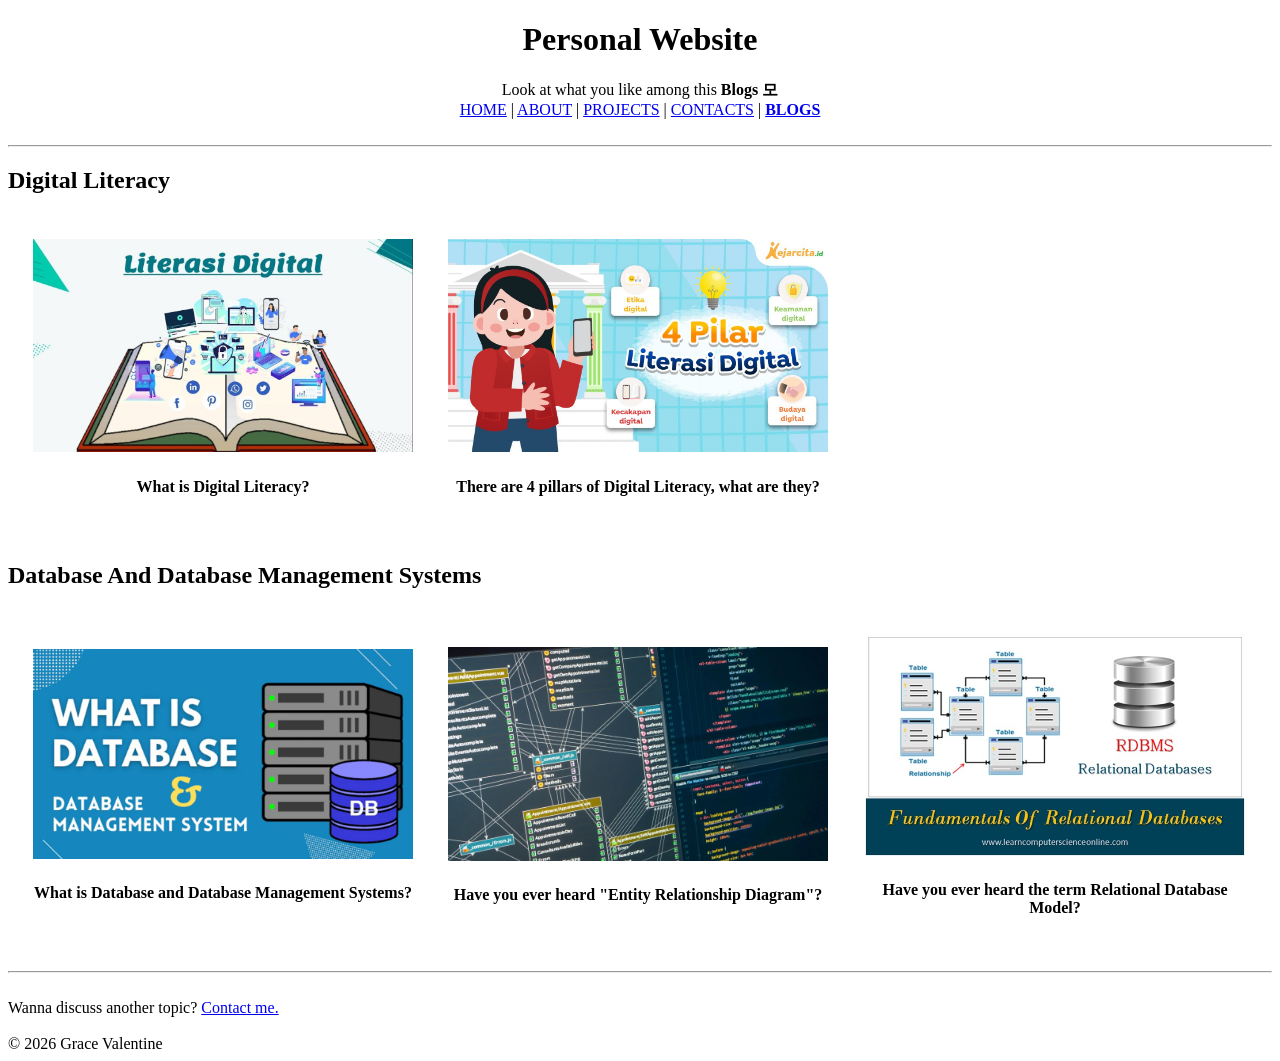
==== index.html @ 5778783c "rename blogs.html to index.html" ====
<!doctype html>
<html lang="en">
  <head>
    <meta charset="UTF-8" />
    <title>Grace Valentine</title>
  </head>

  <body>
    <h1><center>Personal Website</center></h1>
    <center>Look at what you like among this <strong>Blogs 모</strong></center>
    <nav>
      <center>
        <a href="home.html">HOME</a> |
        <a href="about.html">ABOUT</a> |
        <a href="projects.html">PROJECTS</a> |
        <a href="contacts.html">CONTACTS</a> |
        <a href="blogs.html"><strong>BLOGS</strong></a>
      </center>
      <br />
      <hr />
    </nav>
    <h2>Digital Literacy</h2>
    <table>
      <table border="0" cellspacing="15" cellpadding="10" ali>
        <tr>
            <td>
                <center>
                <a href="blog_belum_jadi.html"><img src="asset/litdig.png" alt="literasi digital itu penting banget" width="380"></a>
                <h4><strong> What is Digital Literacy?</strong></h4>
                </center>
            </td>
            <td>
                <center>
                <a href="blog_belum_jadi.html"><img src="asset/pilarlitdig.png" alt="4 pilar literasi digital" width="380"></a>
                <h4><strong>There are 4 pillars of Digital Literacy, what are they?</strong></h4>
                </center>
            </td>
        </tr>
    </table>

    <h2>Database And Database Management Systems</h2>
    <table>
      <table border="0" cellspacing="15" cellpadding="10">
        <tr>
            <td>
                <center>
                <a href="blog_belum_jadi.html"><img src="asset/dbms.png" alt="dbms" width="380"></a>
                <h4><strong> What is Database and Database Management Systems?</strong></h4>
                </center>
            </td>
            <td>
                <center>
                <a href="blog_belum_jadi.html"><img src="asset/erd.png" alt="entity relationship diagram" width="380"></a>
                <h4><strong>Have you ever heard "Entity Relationship Diagram"?</strong></h4>
                </center>
            </td>
            <td>
                <center>
                <a href="blog_belum_jadi.html"><img src="asset/relasional.png" alt="model relasional" width="380"></a>
                <h4><strong>Have you ever heard the term Relational Database Model?</strong></h4>
                </center>
            </td>
        </tr>
    </table>

    <hr><br>
    Wanna discuss another topic? <a href="contacts.html">Contact me.</a>
    <br><br>
    © 2026 Grace Valentine
  </body>
</html>
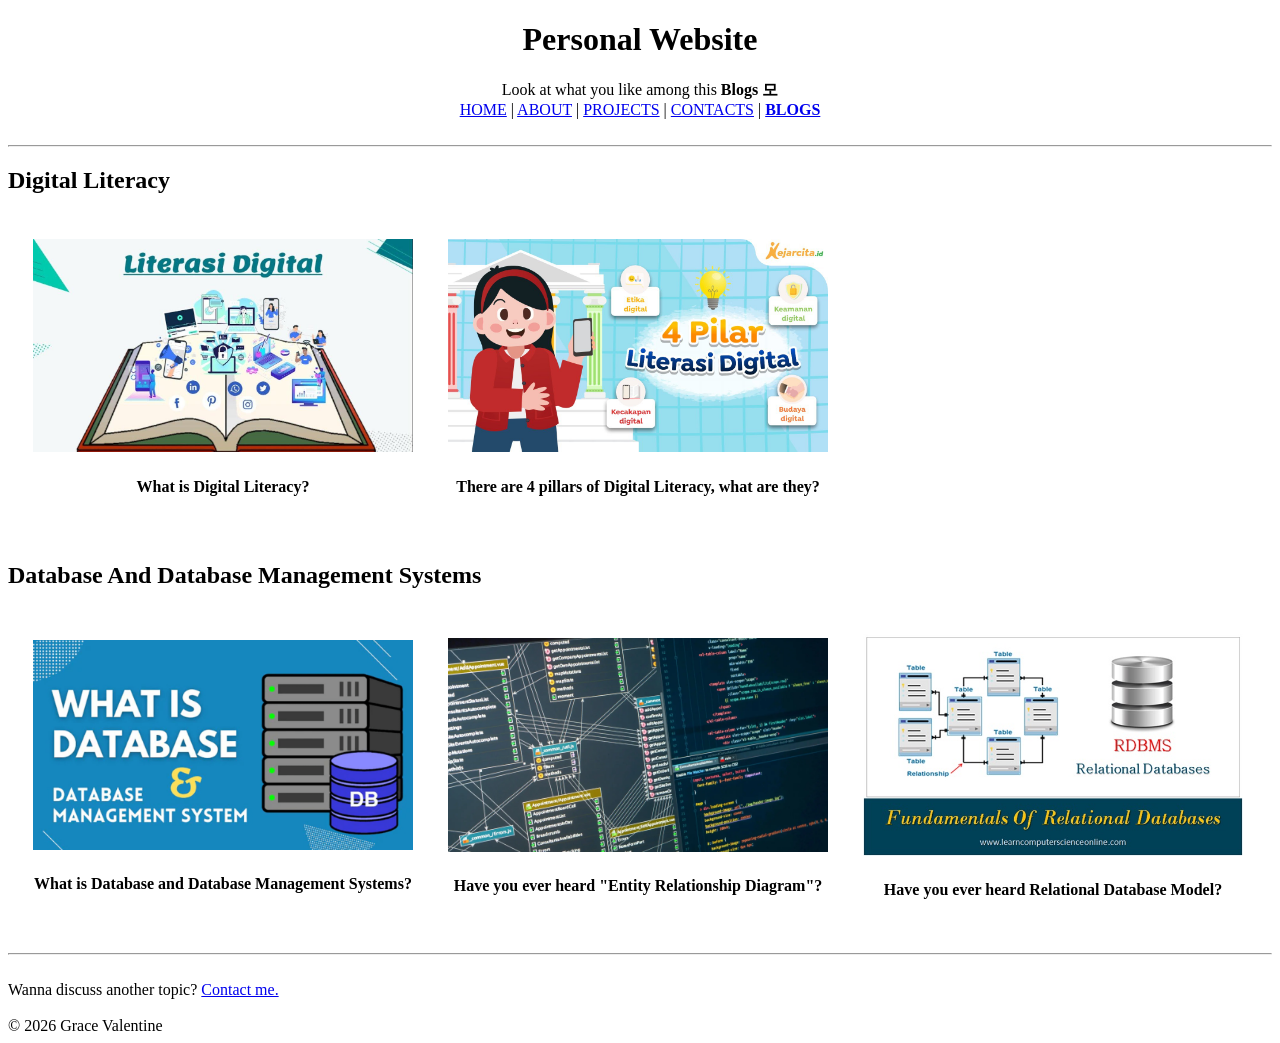
==== commit 6055957c: "finalduatopikblog" ====
--- a/index.html
+++ b/index.html
@@ -14,7 +14,7 @@
         <a href="about.html">ABOUT</a> |
         <a href="projects.html">PROJECTS</a> |
         <a href="contacts.html">CONTACTS</a> |
-        <a href="blogs.html"><strong>BLOGS</strong></a>
+        <a href="index.html"><strong>BLOGS</strong></a>
       </center>
       <br />
       <hr />
@@ -25,7 +25,7 @@
         <tr>
             <td>
                 <center>
-                <a href="blog_belum_jadi.html"><img src="asset/litdig.png" alt="literasi digital itu penting banget" width="380"></a>
+                <a href="defld.html"><img src="asset/litdig.png" alt="literasi digital itu penting banget" width="380"></a>
                 <h4><strong> What is Digital Literacy?</strong></h4>
                 </center>
             </td>
@@ -45,7 +45,7 @@
             <td>
                 <center>
                 <a href="blog_belum_jadi.html"><img src="asset/dbms.png" alt="dbms" width="380"></a>
-                <h4><strong> What is Database and Database Management Systems?</strong></h4>
+                <h4><strong>What is Database and Database Management Systems?</strong></h4>
                 </center>
             </td>
             <td>
@@ -57,7 +57,7 @@
             <td>
                 <center>
                 <a href="blog_belum_jadi.html"><img src="asset/relasional.png" alt="model relasional" width="380"></a>
-                <h4><strong>Have you ever heard the term Relational Database Model?</strong></h4>
+                <h4><strong>Have you ever heard Relational Database Model?</strong></h4>
                 </center>
             </td>
         </tr>
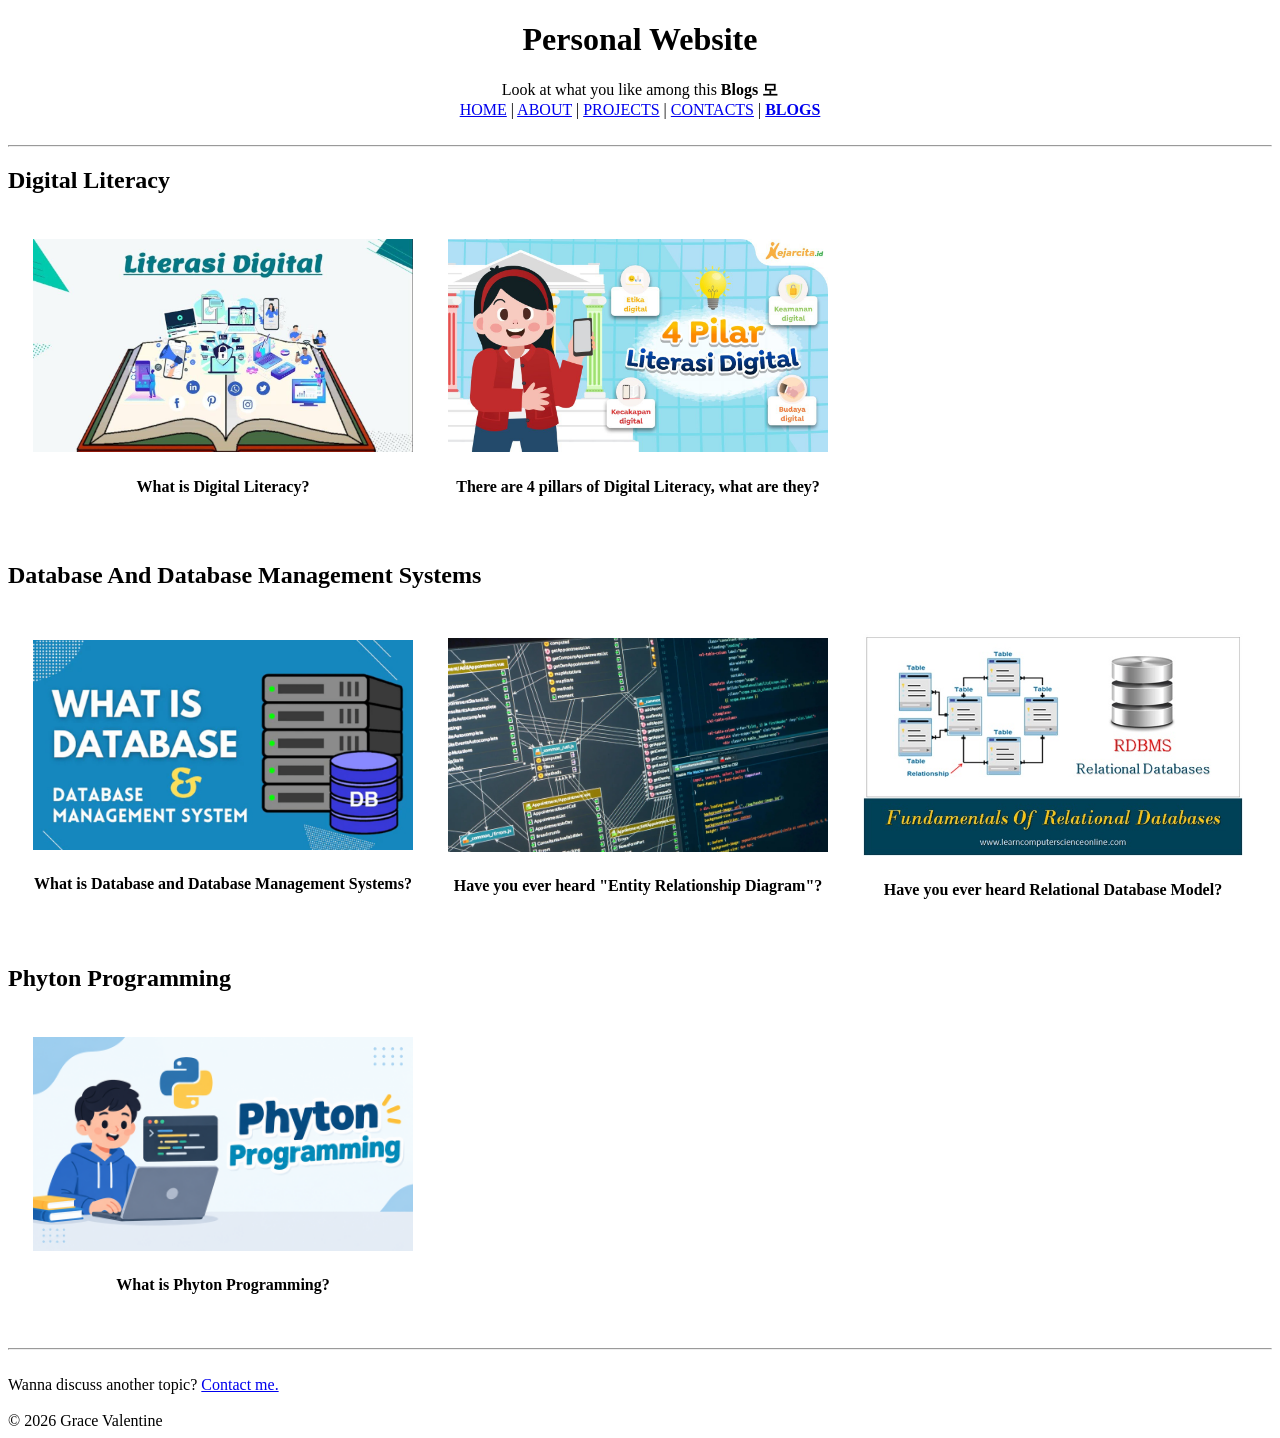
==== commit 586803cf: "phyton article" ====
--- a/index.html
+++ b/index.html
@@ -31,7 +31,7 @@
             </td>
             <td>
                 <center>
-                <a href="blog_belum_jadi.html"><img src="asset/pilarlitdig.png" alt="4 pilar literasi digital" width="380"></a>
+                <a href="pilld.html"><img src="asset/pilarlitdig.png" alt="4 pilar literasi digital" width="380"></a>
                 <h4><strong>There are 4 pillars of Digital Literacy, what are they?</strong></h4>
                 </center>
             </td>
@@ -44,20 +44,33 @@
         <tr>
             <td>
                 <center>
-                <a href="blog_belum_jadi.html"><img src="asset/dbms.png" alt="dbms" width="380"></a>
+                <a href="dbms.html"><img src="asset/dbms.png" alt="dbms" width="380"></a>
                 <h4><strong>What is Database and Database Management Systems?</strong></h4>
                 </center>
             </td>
             <td>
                 <center>
-                <a href="blog_belum_jadi.html"><img src="asset/erd.png" alt="entity relationship diagram" width="380"></a>
+                <a href="erd.html"><img src="asset/erd.png" alt="entity relationship diagram" width="380"></a>
                 <h4><strong>Have you ever heard "Entity Relationship Diagram"?</strong></h4>
                 </center>
             </td>
             <td>
                 <center>
-                <a href="blog_belum_jadi.html"><img src="asset/relasional.png" alt="model relasional" width="380"></a>
+                <a href="mr.html"><img src="asset/relasional.png" alt="model relasional" width="380"></a>
                 <h4><strong>Have you ever heard Relational Database Model?</strong></h4>
+                </center>
+            </td>
+        </tr>
+    </table>
+
+    <h2>Phyton Programming</h2>
+    <table>
+      <table border="0" cellspacing="15" cellpadding="10">
+        <tr>
+            <td>
+                <center>
+                <a href="blog_belum_jadi.html"><img src="asset/phyton.png" alt="phyton programming" width="380"></a>
+                <h4><strong>What is Phyton Programming?</strong></h4>
                 </center>
             </td>
         </tr>
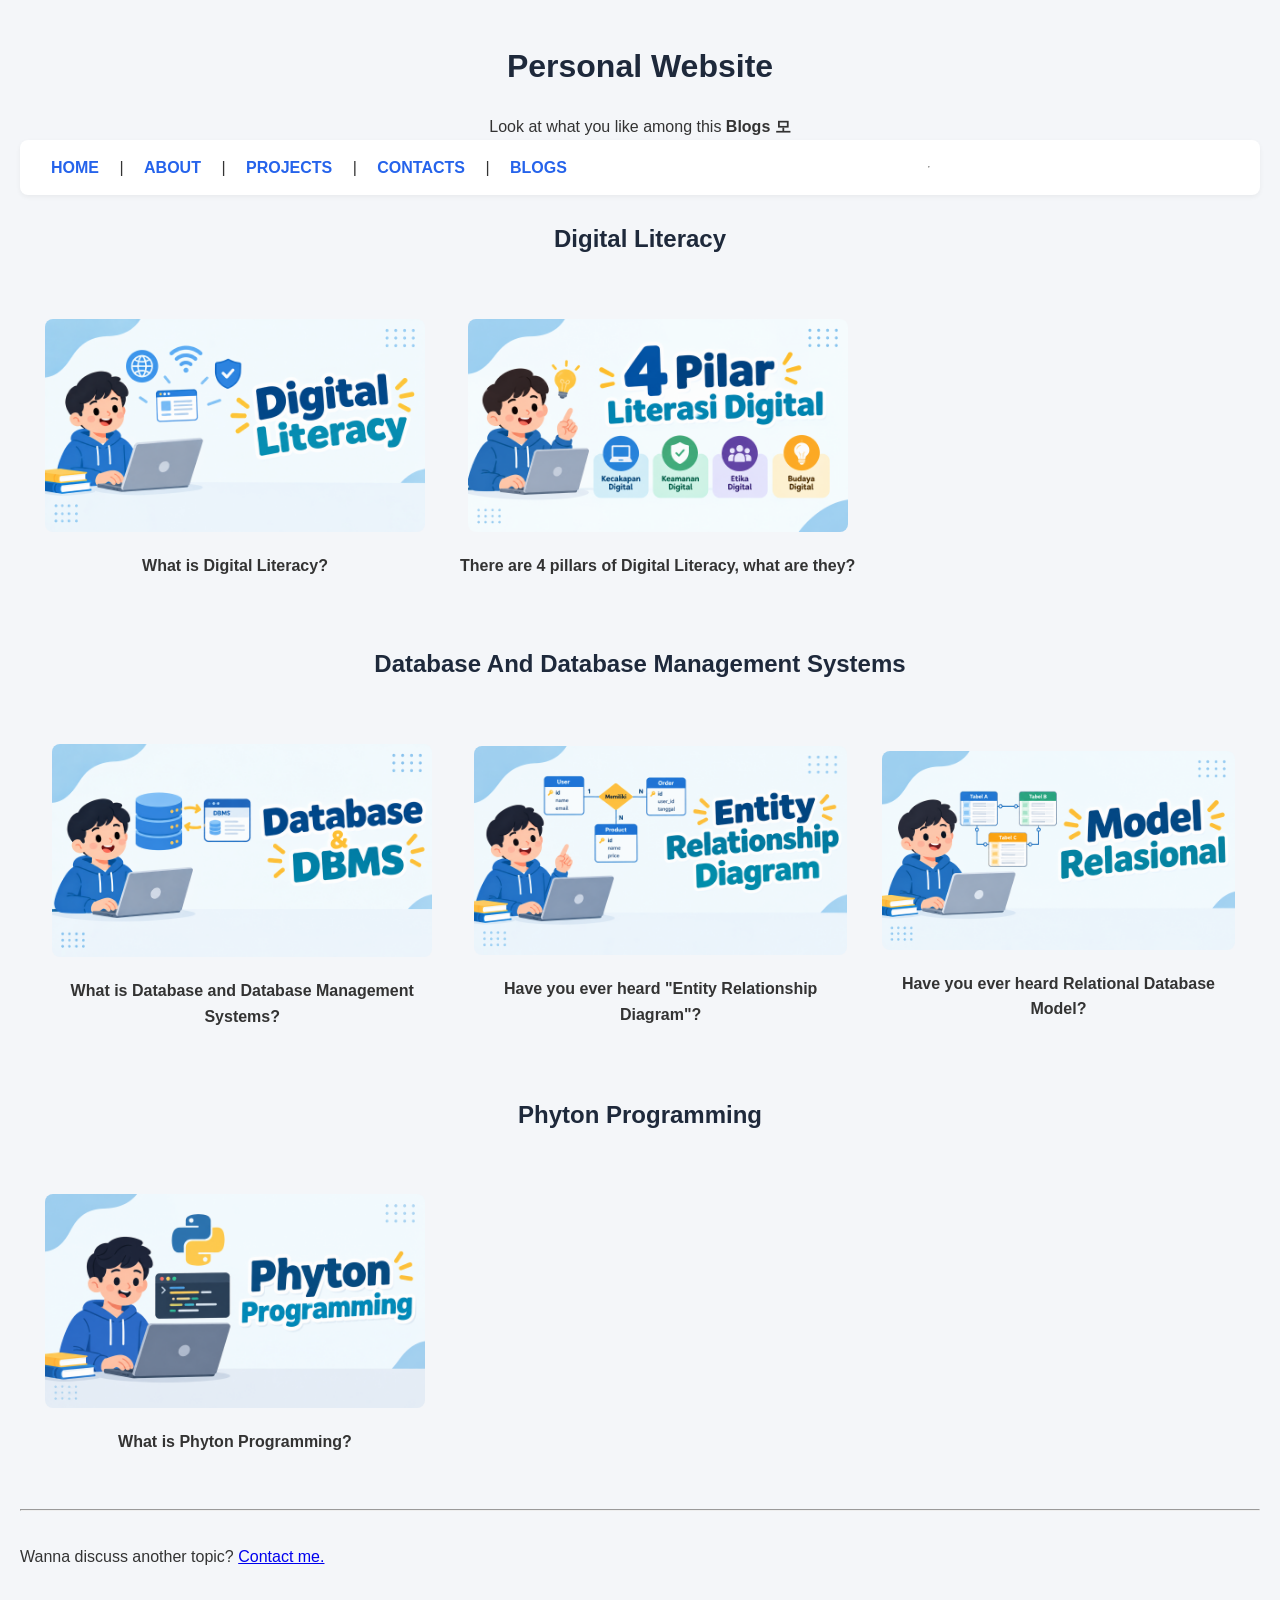
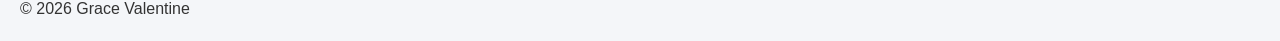
==== commit 4744e4a1: "ngebuat stylenya" ====
--- a/index.html
+++ b/index.html
@@ -3,6 +3,7 @@
   <head>
     <meta charset="UTF-8" />
     <title>Grace Valentine</title>
+    <link rel="stylesheet" href="style.css">
   </head>
 
   <body>
--- a/style.css
+++ b/style.css
@@ -0,0 +1,104 @@
+/* =========================================================
+   1. ELEMENT SELECTOR & RESET DASAR (Selector Jenis 1)
+   ========================================================= */
+body {
+  font-family: 'Segoe UI', Arial, sans-serif; /* Tipografi */
+  background-color: #f4f6f9;               /* Warna Latar Website */
+  color: #333333;                          /* Warna Teks Utama */
+  margin: 0;
+  padding: 20px;
+  line-height: 1.6;
+}
+
+/* Grouping Selector (Selector Jenis 2) */
+h1, h2, h3 {
+  color: #1e293b;
+  text-align: center;
+}
+
+/* =========================================================
+   2. HOVER, TRANSITION & ANIMATION (Efek Interaktif)
+   ========================================================= */
+/* Animations @keyframes (Animasi Otomatis Modul) */
+@keyframes fadeIn {
+  from {
+    opacity: 0;
+    transform: translateY(-10px);
+  }
+  to {
+    opacity: 1;
+    transform: translateY(0);
+  }
+}
+
+/* Terapkan Animasi pada Judul Utama */
+h1 {
+  animation: fadeIn 1s ease-in-out;
+}
+
+/* =========================================================
+   3. FLEXBOX UNTUK NAVIGASI (Menejemen Layout Navigasi)
+   ========================================================= */
+nav {
+  display: flex;                 /* Flex Container */
+  justify-content: center;       /* Rata Tengah Horisontal */
+  align-items: center;           /* Rata Tengah Vertikal */
+  gap: 15px;                     /* Jarak antar Link */
+  background-color: #ffffff;
+  padding: 15px;
+  border-radius: 8px;
+  box-shadow: 0 2px 5px rgba(0,0,0,0.05);
+  margin-bottom: 25px;
+}
+
+nav a {
+  text-decoration: none;
+  color: #2563eb;
+  font-weight: bold;
+  padding: 8px 16px;
+  border-radius: 5px;
+  transition: all 0.3s ease;     /* Transisi Halus */
+}
+
+/* Efek HOVER pada Navigasi */
+nav a:hover {
+  background-color: #2563eb;
+  color: #ffffff;
+  transform: translateY(-2px);    /* Efek terangkat sedikit */
+}
+
+/* =========================================================
+   4. BOX MODEL & CLASS SELECTOR (Selector Jenis 3)
+   ========================================================= */
+/* Class Selector untuk Kontainer/Kartu Konten */
+.container {
+  max-width: 800px;
+  margin: 0 auto;
+  background-color: #ffffff;
+  
+  /* Penerapan BOX MODEL lengkap */
+  padding: 25px;                  /* Padding (Jarak Dalam) */
+  border: 1px solid #e2e8f0;      /* Border (Bingkai) */
+  border-radius: 10px;            /* Sudut Membulat */
+  margin-bottom: 20px;            /* Margin (Jarak Luar) */
+}
+
+/* Styling Gambar agar Responsif & Rapi */
+img {
+  max-width: 100%;
+  height: auto;
+  display: block;
+  margin: 15px auto;
+  border-radius: 8px;
+}
+
+/* =========================================================
+   5. ID SELECTOR (Selector Jenis 4)
+   ========================================================= */
+#footer {
+  text-align: center;
+  margin-top: 30px;
+  font-size: 14px;
+  color: #64748b;
+  padding: 10px;
+}
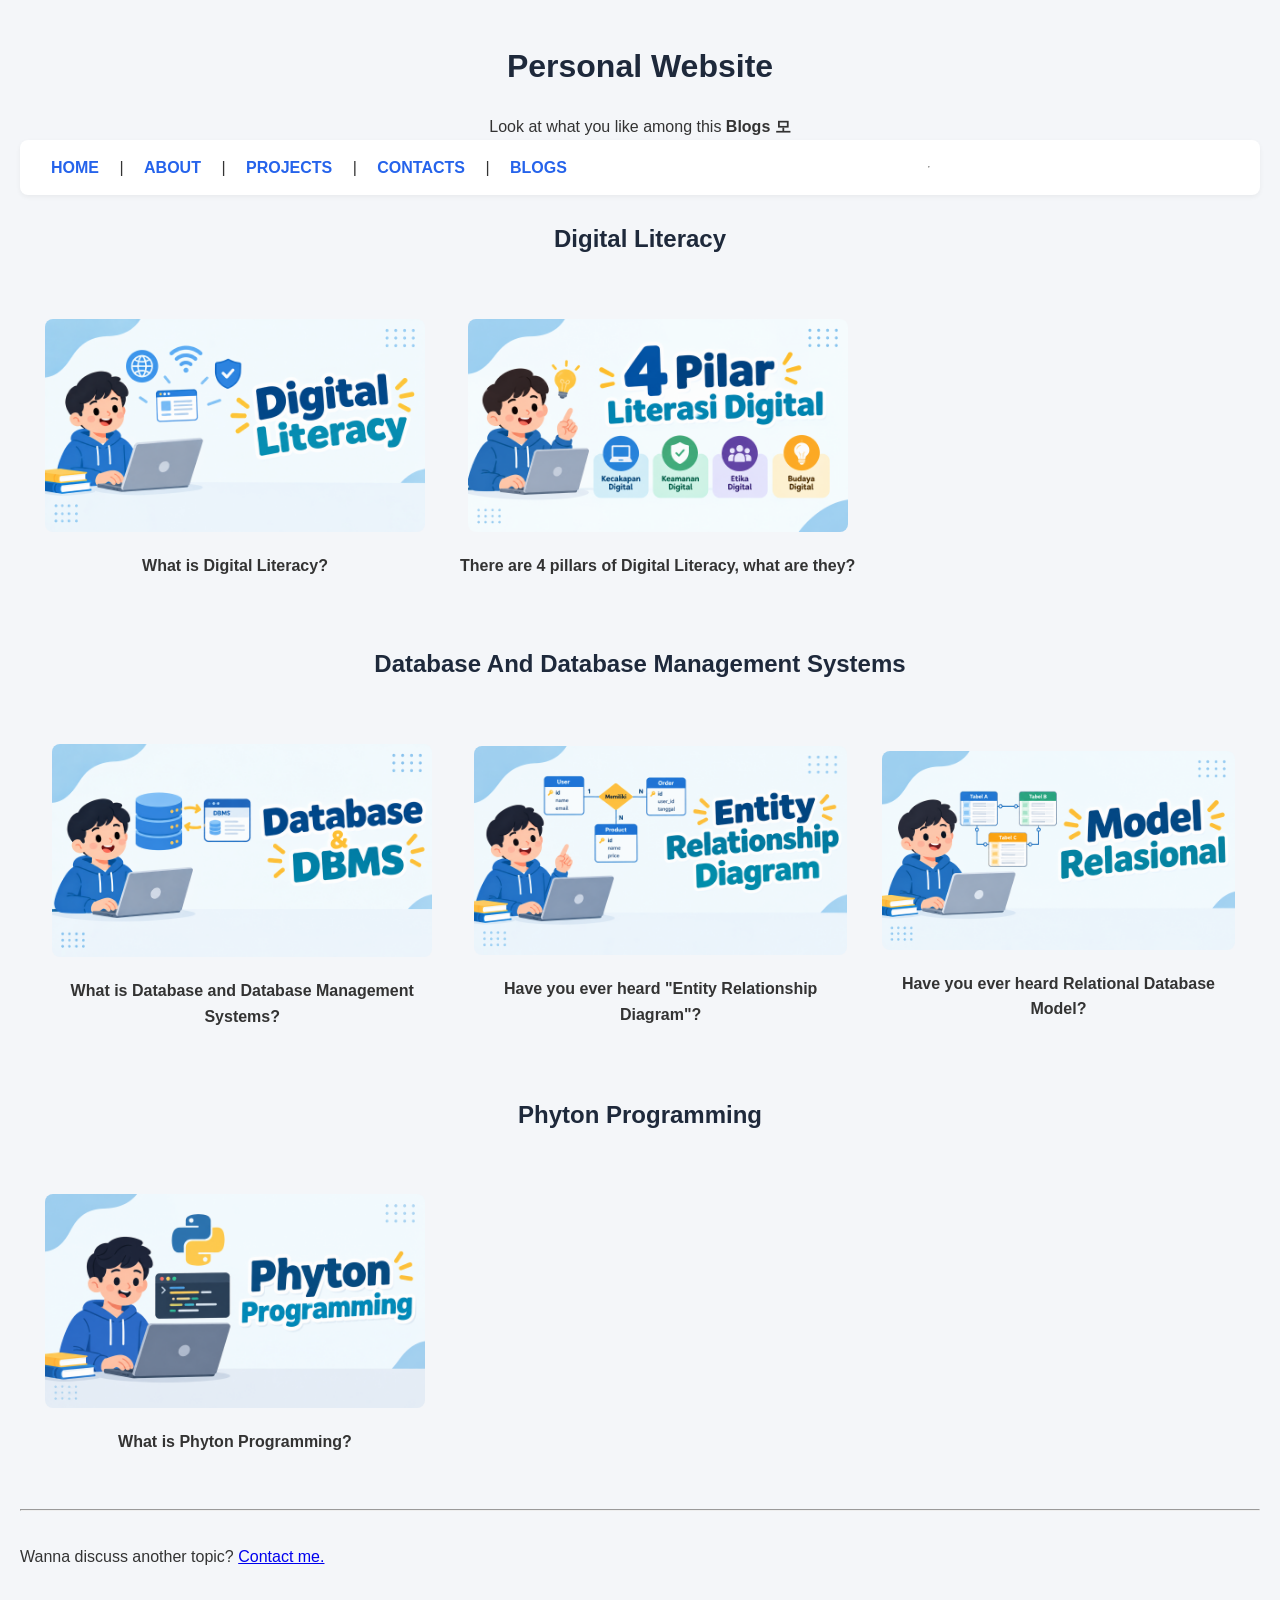
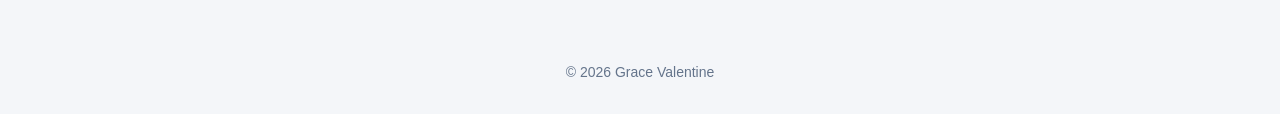
==== commit bfd01fa3: "kelas blogs" ====
--- a/index.html
+++ b/index.html
@@ -7,79 +7,98 @@
   </head>
 
   <body>
-    <h1><center>Personal Website</center></h1>
-    <center>Look at what you like among this <strong>Blogs 모</strong></center>
-    <nav>
+    <div id="header">
+      <h1><center>Personal Website</center></h1>
+      <center>Look at what you like among this <strong>Blogs 모</strong></center>
+    <nav class="menu">
       <center>
         <a href="home.html">HOME</a> |
         <a href="about.html">ABOUT</a> |
         <a href="projects.html">PROJECTS</a> |
         <a href="contacts.html">CONTACTS</a> |
         <a href="index.html"><strong>BLOGS</strong></a>
-      </center>
+      </center>  
       <br />
       <hr />
     </nav>
+    </div>
+    
+    <div class="wadah">
     <h2>Digital Literacy</h2>
-    <table>
+    <table class="tabel-blog">
       <table border="0" cellspacing="15" cellpadding="10" ali>
         <tr>
             <td>
+              <div class="kartu-blog">
                 <center>
                 <a href="defld.html"><img src="asset/litdig.png" alt="literasi digital itu penting banget" width="380"></a>
                 <h4><strong> What is Digital Literacy?</strong></h4>
                 </center>
+              </div>
             </td>
             <td>
+              <div class="kartu-blog">
                 <center>
                 <a href="pilld.html"><img src="asset/pilarlitdig.png" alt="4 pilar literasi digital" width="380"></a>
                 <h4><strong>There are 4 pillars of Digital Literacy, what are they?</strong></h4>
                 </center>
+              </div>
             </td>
         </tr>
     </table>
 
     <h2>Database And Database Management Systems</h2>
-    <table>
+    <table class="tabel-blog">
       <table border="0" cellspacing="15" cellpadding="10">
         <tr>
             <td>
+              <div class="kartu-blog">
                 <center>
                 <a href="dbms.html"><img src="asset/dbms.png" alt="dbms" width="380"></a>
                 <h4><strong>What is Database and Database Management Systems?</strong></h4>
                 </center>
+              </div>
             </td>
             <td>
+              <div class="kartu-blog">
                 <center>
                 <a href="erd.html"><img src="asset/erd.png" alt="entity relationship diagram" width="380"></a>
                 <h4><strong>Have you ever heard "Entity Relationship Diagram"?</strong></h4>
                 </center>
+              </div>
             </td>
             <td>
+              <div class="kartu-blog">
                 <center>
                 <a href="mr.html"><img src="asset/relasional.png" alt="model relasional" width="380"></a>
                 <h4><strong>Have you ever heard Relational Database Model?</strong></h4>
                 </center>
+              </div>
             </td>
         </tr>
     </table>
 
     <h2>Phyton Programming</h2>
-    <table>
+    <table class="tabel-blog">
       <table border="0" cellspacing="15" cellpadding="10">
         <tr>
             <td>
+              <div class="kartu-blog">
                 <center>
                 <a href="blog_belum_jadi.html"><img src="asset/phyton.png" alt="phyton programming" width="380"></a>
                 <h4><strong>What is Phyton Programming?</strong></h4>
                 </center>
+              </div>
             </td>
         </tr>
     </table>
 
     <hr><br>
     Wanna discuss another topic? <a href="contacts.html">Contact me.</a>
+    </div>
     <br><br>
-    © 2026 Grace Valentine
+    <div id="footer">
+      © 2026 Grace Valentine
+    </div>
   </body>
 </html>
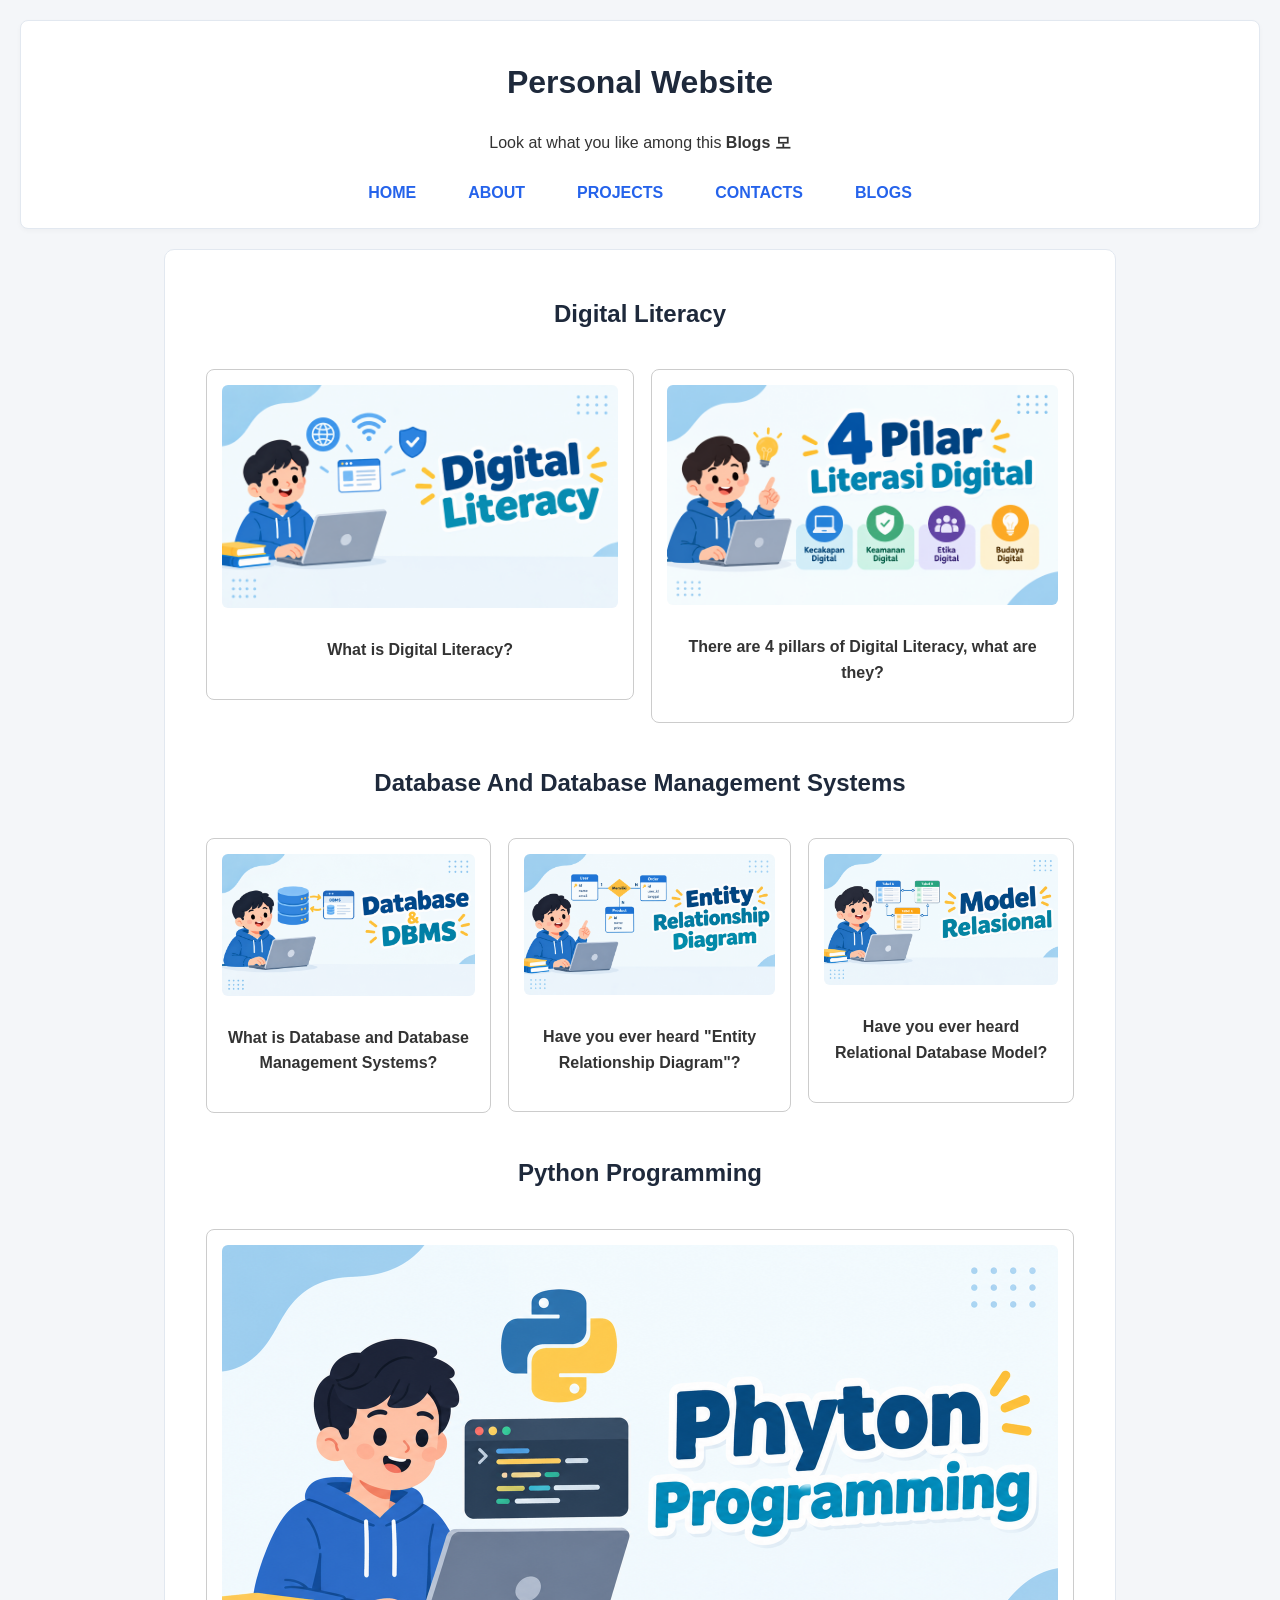
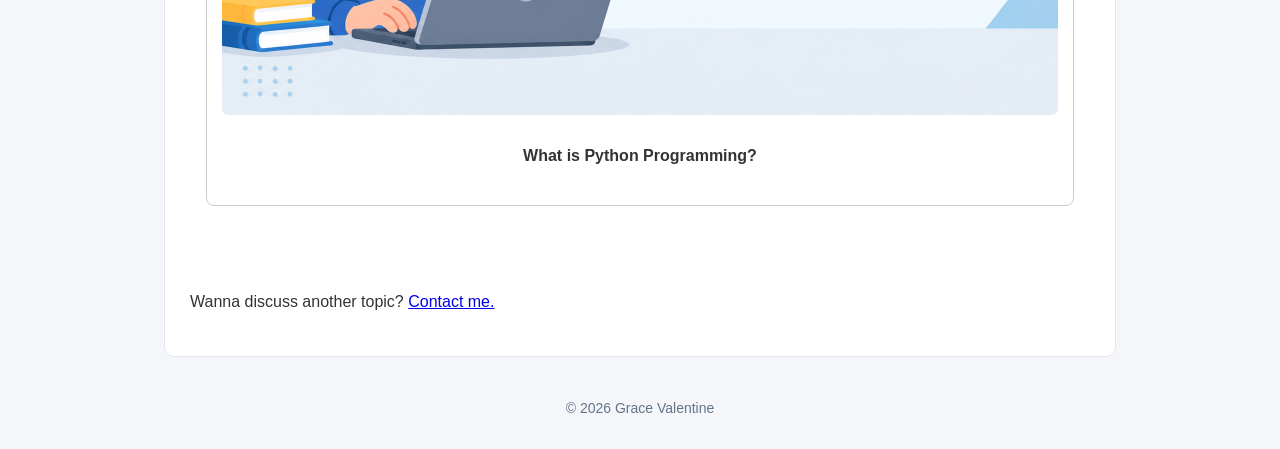
==== commit 61f7f0e5: "style blogs konsisten" ====
--- a/index.html
+++ b/index.html
@@ -8,95 +8,77 @@
 
   <body>
     <div id="header">
-      <h1><center>Personal Website</center></h1>
-      <center>Look at what you like among this <strong>Blogs 모</strong></center>
-    <nav class="menu">
-      <center>
-        <a href="home.html">HOME</a> |
-        <a href="about.html">ABOUT</a> |
-        <a href="projects.html">PROJECTS</a> |
-        <a href="contacts.html">CONTACTS</a> |
+      <h1>Personal Website</h1>
+      <p>Look at what you like among this <strong>Blogs 모</strong></p>
+
+      <nav class="menu">
+        <a href="home.html">HOME</a>
+        <a href="about.html">ABOUT</a>
+        <a href="projects.html">PROJECTS</a>
+        <a href="contacts.html">CONTACTS</a>
         <a href="index.html"><strong>BLOGS</strong></a>
-      </center>  
-      <br />
-      <hr />
-    </nav>
+      </nav>
     </div>
     
     <div class="wadah">
-    <h2>Digital Literacy</h2>
-    <table class="tabel-blog">
-      <table border="0" cellspacing="15" cellpadding="10" ali>
+      <h2>Digital Literacy</h2>
+      <table class="tabel-blog">
         <tr>
-            <td>
-              <div class="kartu-blog">
-                <center>
-                <a href="defld.html"><img src="asset/litdig.png" alt="literasi digital itu penting banget" width="380"></a>
-                <h4><strong> What is Digital Literacy?</strong></h4>
-                </center>
-              </div>
-            </td>
-            <td>
-              <div class="kartu-blog">
-                <center>
-                <a href="pilld.html"><img src="asset/pilarlitdig.png" alt="4 pilar literasi digital" width="380"></a>
-                <h4><strong>There are 4 pillars of Digital Literacy, what are they?</strong></h4>
-                </center>
-              </div>
-            </td>
+          <td>
+            <div class="kartu-blog">
+              <a href="defld.html"><img src="asset/litdig.png" alt="literasi digital itu penting banget"></a>
+              <h4>What is Digital Literacy?</h4>
+            </div>
+          </td>
+          <td>
+            <div class="kartu-blog">
+              <a href="pilld.html"><img src="asset/pilarlitdig.png" alt="4 pilar literasi digital"></a>
+              <h4>There are 4 pillars of Digital Literacy, what are they?</h4>
+            </div>
+          </td>
         </tr>
-    </table>
+      </table>
 
-    <h2>Database And Database Management Systems</h2>
-    <table class="tabel-blog">
-      <table border="0" cellspacing="15" cellpadding="10">
+      <h2>Database And Database Management Systems</h2>
+      <table class="tabel-blog">
         <tr>
-            <td>
-              <div class="kartu-blog">
-                <center>
-                <a href="dbms.html"><img src="asset/dbms.png" alt="dbms" width="380"></a>
-                <h4><strong>What is Database and Database Management Systems?</strong></h4>
-                </center>
-              </div>
-            </td>
-            <td>
-              <div class="kartu-blog">
-                <center>
-                <a href="erd.html"><img src="asset/erd.png" alt="entity relationship diagram" width="380"></a>
-                <h4><strong>Have you ever heard "Entity Relationship Diagram"?</strong></h4>
-                </center>
-              </div>
-            </td>
-            <td>
-              <div class="kartu-blog">
-                <center>
-                <a href="mr.html"><img src="asset/relasional.png" alt="model relasional" width="380"></a>
-                <h4><strong>Have you ever heard Relational Database Model?</strong></h4>
-                </center>
-              </div>
-            </td>
+          <td>
+            <div class="kartu-blog">
+              <a href="dbms.html"><img src="asset/dbms.png" alt="dbms"></a>
+              <h4>What is Database and Database Management Systems?</h4>
+            </div>
+          </td>
+          <td>
+            <div class="kartu-blog">
+              <a href="erd.html"><img src="asset/erd.png" alt="entity relationship diagram"></a>
+              <h4>Have you ever heard "Entity Relationship Diagram"?</h4>
+            </div>
+          </td>
+          <td>
+            <div class="kartu-blog">
+              <a href="mr.html"><img src="asset/relasional.png" alt="model relasional"></a>
+              <h4>Have you ever heard Relational Database Model?</h4>
+            </div>
+          </td>
         </tr>
-    </table>
+      </table>
 
-    <h2>Phyton Programming</h2>
-    <table class="tabel-blog">
-      <table border="0" cellspacing="15" cellpadding="10">
+      <h2>Python Programming</h2>
+      <table class="tabel-blog">
         <tr>
-            <td>
-              <div class="kartu-blog">
-                <center>
-                <a href="blog_belum_jadi.html"><img src="asset/phyton.png" alt="phyton programming" width="380"></a>
-                <h4><strong>What is Phyton Programming?</strong></h4>
-                </center>
-              </div>
-            </td>
+          <td>
+            <div class="kartu-blog">
+              <a href="blog_belum_jadi.html"><img src="asset/phyton.png" alt="python programming"></a>
+              <h4>What is Python Programming?</h4>
+            </div>
+          </td>
         </tr>
-    </table>
+      </table>
 
-    <hr><br>
-    Wanna discuss another topic? <a href="contacts.html">Contact me.</a>
+      <br />
+      <p>Wanna discuss another topic? <a href="contacts.html">Contact me.</a></p>
     </div>
-    <br><br>
+
     <div id="footer">
       © 2026 Grace Valentine
     </div>
--- a/style.css
+++ b/style.css
@@ -2,24 +2,23 @@
    1. ELEMENT SELECTOR & RESET DASAR (Selector Jenis 1)
    ========================================================= */
 body {
-  font-family: 'Segoe UI', Arial, sans-serif; /* Tipografi */
-  background-color: #f4f6f9;               /* Warna Latar Website */
-  color: #333333;                          /* Warna Teks Utama */
+  font-family: Arial, sans-serif;  /* Sesuai contoh modul */
+  background-color: #f4f6f9;       /* Warna latar lembut */
+  color: #333333;                  /* Warna teks utama */
   margin: 0;
   padding: 20px;
   line-height: 1.6;
 }
 
-/* Grouping Selector (Selector Jenis 2) */
+/* Grouping Selector untuk Judul (Selector Jenis 2) */
 h1, h2, h3 {
   color: #1e293b;
   text-align: center;
 }
 
 /* =========================================================
-   2. HOVER, TRANSITION & ANIMATION (Efek Interaktif)
-   ========================================================= */
-/* Animations @keyframes (Animasi Otomatis Modul) */
+   2. ANIMATION & EFEK INTERAKTIF
+   ========================================================= */
 @keyframes fadeIn {
   from {
     opacity: 0;
@@ -31,74 +30,254 @@
   }
 }
 
-/* Terapkan Animasi pada Judul Utama */
 h1 {
   animation: fadeIn 1s ease-in-out;
 }
 
 /* =========================================================
-   3. FLEXBOX UNTUK NAVIGASI (Menejemen Layout Navigasi)
-   ========================================================= */
-nav {
-  display: flex;                 /* Flex Container */
-  justify-content: center;       /* Rata Tengah Horisontal */
-  align-items: center;           /* Rata Tengah Vertikal */
-  gap: 15px;                     /* Jarak antar Link */
-  background-color: #ffffff;
+   3. ID SELECTOR (#header & #footer) (Selector Jenis 3)
+   ========================================================= */
+#header {
+  background-color: #ffffff;
+  border: 1px solid #e2e8f0;
+  border-radius: 8px;
   padding: 15px;
-  border-radius: 8px;
-  box-shadow: 0 2px 5px rgba(0,0,0,0.05);
-  margin-bottom: 25px;
-}
-
-nav a {
-  text-decoration: none;
-  color: #2563eb;
-  font-weight: bold;
-  padding: 8px 16px;
-  border-radius: 5px;
-  transition: all 0.3s ease;     /* Transisi Halus */
-}
-
-/* Efek HOVER pada Navigasi */
-nav a:hover {
-  background-color: #2563eb;
-  color: #ffffff;
-  transform: translateY(-2px);    /* Efek terangkat sedikit */
-}
-
-/* =========================================================
-   4. BOX MODEL & CLASS SELECTOR (Selector Jenis 3)
-   ========================================================= */
-/* Class Selector untuk Kontainer/Kartu Konten */
-.container {
-  max-width: 800px;
-  margin: 0 auto;
-  background-color: #ffffff;
-  
-  /* Penerapan BOX MODEL lengkap */
-  padding: 25px;                  /* Padding (Jarak Dalam) */
-  border: 1px solid #e2e8f0;      /* Border (Bingkai) */
-  border-radius: 10px;            /* Sudut Membulat */
-  margin-bottom: 20px;            /* Margin (Jarak Luar) */
-}
-
-/* Styling Gambar agar Responsif & Rapi */
-img {
-  max-width: 100%;
-  height: auto;
-  display: block;
-  margin: 15px auto;
-  border-radius: 8px;
-}
-
-/* =========================================================
-   5. ID SELECTOR (Selector Jenis 4)
-   ========================================================= */
+  margin-bottom: 20px;
+  text-align: center;
+  box-shadow: 0 2px 5px rgba(0,0,0,0.03);
+}
+
 #footer {
   text-align: center;
   margin-top: 30px;
   font-size: 14px;
   color: #64748b;
   padding: 10px;
+}
+
+/* =========================================================
+   4. FLEXBOX UNTUK NAVIGASI (.menu)
+   ========================================================= */
+.menu {
+  display: flex;                   /* Flex Container dari Modul */
+  justify-content: center;         /* Rata tengah horizontal */
+  align-items: center;             /* Rata tengah vertikal */
+  gap: 20px;                       /* Jarak konsisten antar tautan */
+  margin-top: 15px;
+}
+
+.menu a {
+  text-decoration: none;
+  color: #2563eb;                  /* Warna biru teks */
+  font-weight: bold;
+  padding: 8px 16px;
+  border-radius: 5px;
+  transition: all 0.3s ease;       /* Transisi halus */
+}
+
+/* Efek HOVER pada Navigasi (Wajib Modul) */
+.menu a:hover {
+  background-color: #2563eb;
+  color: #ffffff;
+  transform: translateY(-2px);
+}
+
+/* =========================================================
+   5. CLASS SELECTOR & BOX MODEL UTAMA (.wadah) (Selector Jenis 4)
+   ========================================================= */
+.wadah {
+  max-width: 900px;
+  margin: 0 auto;
+  background-color: #ffffff;
+  
+  /* Penerapan Box Model Lengkap */
+  padding: 25px;                   /* Padding */
+  border: 1px solid #e2e8f0;       /* Border */
+  border-radius: 10px;             /* Lengkungan */
+  margin-bottom: 20px;             /* Margin */
+}
+
+/* =========================================================
+   6. STYLING HOME & PROFIL (home.html & about.html)
+   ========================================================= */
+.foto-profil {
+  width: 200px;
+  height: auto;
+  display: block;
+  margin: 15px auto;
+  border-radius: 8px;
+  border: 2px solid #ccc;
+  transition: transform 0.3s ease, box-shadow 0.3s ease;
+}
+
+.foto-profil:hover {
+  transform: scale(1.05);
+  box-shadow: 0 4px 10px rgba(0,0,0,0.15);
+}
+
+.daftar-belajar,
+.daftar-hobi,
+.daftar-edukasi {
+  background-color: #f9f9f9;
+  padding: 15px 15px 15px 35px;
+  border-left: 4px solid #3498db;  /* Akses garis vertikal biru */
+  border-radius: 4px;
+  margin-bottom: 20px;
+}
+
+.daftar-belajar li,
+.daftar-hobi li,
+.daftar-edukasi li {
+  padding: 4px 0;
+  transition: color 0.2s ease, transform 0.2s ease;
+}
+
+.daftar-belajar li:hover,
+.daftar-hobi li:hover,
+.daftar-edukasi li:hover {
+  color: #2980b9;
+  transform: translateX(5px);
+}
+
+/* =========================================================
+   7. STYLING TABEL & KARTU (index.html & projects.html)
+   ========================================================= */
+.tabel-blog,
+.tabel-projek {
+  width: 100%;
+  border-collapse: separate;
+  border-spacing: 15px;
+  margin-bottom: 25px;
+}
+
+.tabel-blog td,
+.tabel-projek td {
+  vertical-align: top;
+}
+
+.kartu-blog,
+.kartu-projek {
+  background-color: #ffffff;
+  border: 1px solid #ccc;
+  border-radius: 8px;
+  padding: 15px;
+  text-align: center;
+  transition: transform 0.3s ease, box-shadow 0.3s ease;
+}
+
+.kartu-blog:hover,
+.kartu-projek:hover {
+  transform: translateY(-5px);
+  box-shadow: 0 4px 10px rgba(0,0,0,0.12);
+}
+
+.kartu-blog img,
+.kartu-projek img {
+  max-width: 100%;
+  height: auto;
+  border-radius: 6px;
+}
+
+.baris-abu .kartu-projek {
+  background-color: #f9f9f9;
+}
+
+.foto-sejajar {
+  display: flex;                   /* Mode Flexbox */
+  justify-content: center;
+  gap: 15px;
+  flex-wrap: wrap;
+  margin: 10px 0;
+}
+
+.foto-sejajar img {
+  height: 250px;
+  width: auto;
+}
+
+/* Tabel Ringkasan (Projects) & Biodata (About) */
+.tabel-ringkasan,
+.tabel-biodata,
+.tabel-form {
+  width: 100%;
+  max-width: 600px;
+  margin: 0 auto 20px auto;
+  border-collapse: collapse;
+  background-color: #ffffff;
+  border: 1px solid #ccc;
+  border-radius: 8px;
+  overflow: hidden;
+}
+
+.tabel-ringkasan th, .tabel-ringkasan td,
+.tabel-biodata th, .tabel-biodata td,
+.tabel-form th, .tabel-form td {
+  border: 1px solid #eee;
+  padding: 10px;
+  font-size: 14px;
+}
+
+.tabel-ringkasan th,
+.tabel-biodata th,
+.tabel-form .judul-form {
+  background-color: #3498db;
+  color: white;
+  text-align: center;
+}
+
+.tabel-biodata .label,
+.tabel-form .label {
+  background-color: #f9f9f9;
+  font-weight: bold;
+  width: 35%;
+}
+
+/* =========================================================
+   8. STYLING FORMULIR (contacts.html)
+   ========================================================= */
+.input-teks {
+  width: 95%;
+  padding: 8px;
+  border: 1px solid #ccc;
+  border-radius: 4px;
+  font-family: Arial, sans-serif;
+}
+
+.area-tombol {
+  text-align: center;
+  padding: 15px;
+  background-color: #f9f9f9;
+}
+
+.tombol-kirim {
+  background-color: #3498db;
+  color: white;
+  border: none;
+  padding: 10px 20px;
+  border-radius: 5px;
+  cursor: pointer;
+  font-weight: bold;
+  transition: background-color 0.3s ease, transform 0.2s ease;
+}
+
+.tombol-reset {
+  background-color: #e74c3c;
+  color: white;
+  border: none;
+  padding: 10px 20px;
+  border-radius: 5px;
+  cursor: pointer;
+  font-weight: bold;
+  margin-left: 10px;
+  transition: background-color 0.3s ease, transform 0.2s ease;
+}
+
+.tombol-kirim:hover {
+  background-color: #2980b9;
+  transform: translateY(-2px);
+}
+
+.tombol-reset:hover {
+  background-color: #c0392b;
+  transform: translateY(-2px);
 }
